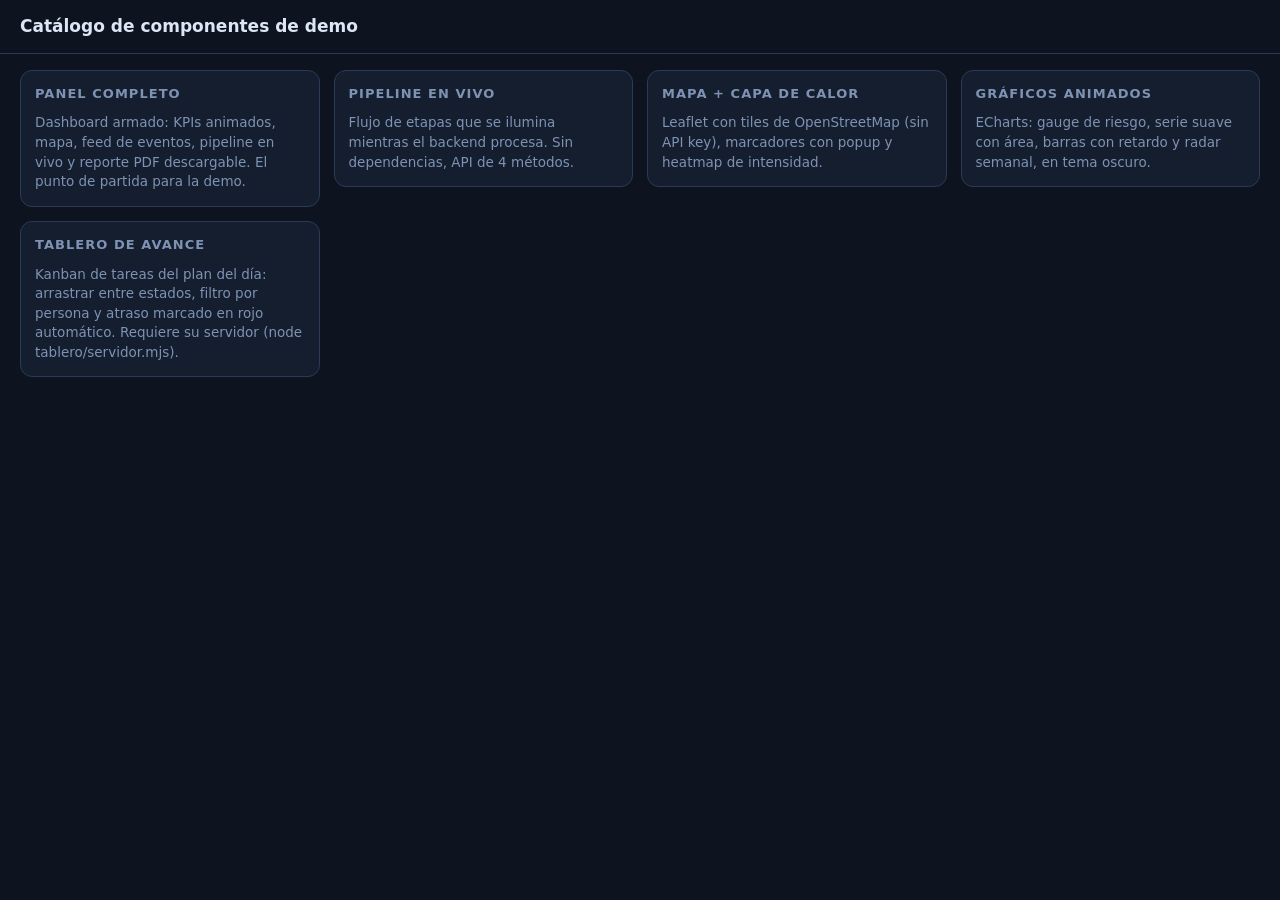
==== componentes/index.html @ eaffbcd7 "Kit de front para demos de agentes: componentes y tablero de avance Componentes sin build (HTML + mó" ====
<!doctype html>
<html lang="es">
<head>
<meta charset="utf-8">
<meta name="viewport" content="width=device-width, initial-scale=1">
<title>Catálogo de componentes</title>
<link rel="stylesheet" href="comun.css">
<style>
  main { display: grid; grid-template-columns: repeat(auto-fill, minmax(290px, 1fr)); gap: 14px; padding: 16px 20px; }
  a.tarjeta { display: block; text-decoration: none; color: inherit; }
  a.tarjeta .panel:hover { border-color: var(--acento); }
  .panel p { color: var(--tenue); margin: 6px 0 0; font-size: 13.5px; }
</style>
</head>
<body>
<header class="barra"><h1>Catálogo de componentes de demo</h1></header>
<main>
  <a class="tarjeta" href="dashboard.html"><div class="panel"><h2>Panel completo</h2>
    <p>Dashboard armado: KPIs animados, mapa, feed de eventos, pipeline en vivo y reporte PDF descargable. El punto de partida para la demo.</p></div></a>
  <a class="tarjeta" href="pipeline.html"><div class="panel"><h2>Pipeline en vivo</h2>
    <p>Flujo de etapas que se ilumina mientras el backend procesa. Sin dependencias, API de 4 métodos.</p></div></a>
  <a class="tarjeta" href="mapa.html"><div class="panel"><h2>Mapa + capa de calor</h2>
    <p>Leaflet con tiles de OpenStreetMap (sin API key), marcadores con popup y heatmap de intensidad.</p></div></a>
  <a class="tarjeta" href="graficos.html"><div class="panel"><h2>Gráficos animados</h2>
    <p>ECharts: gauge de riesgo, serie suave con área, barras con retardo y radar semanal, en tema oscuro.</p></div></a>
  <a class="tarjeta" href="../tablero/index.html"><div class="panel"><h2>Tablero de avance</h2>
    <p>Kanban de tareas del plan del día: arrastrar entre estados, filtro por persona y atraso marcado en rojo automático. Requiere su servidor (node tablero/servidor.mjs).</p></div></a>
</main>
</body>
</html>
---- componentes/comun.css ----
/* Tema oscuro compartido de los componentes de demo. */
:root {
  --fondo: #0d1420;
  --panel: #141e2e;
  --carta: #1b2940;
  --borde: #2a3b57;
  --texto: #dce6f5;
  --tenue: #7e92b3;
  --acento: #27c3e8;
  --ok: #3ddc97;
  --rojo: #ff5d6c;
  --ambar: #ffc764;
}
* { box-sizing: border-box; }
body {
  margin: 0;
  background: var(--fondo);
  color: var(--texto);
  font: 15px/1.45 system-ui, sans-serif;
}
header.barra {
  display: flex;
  align-items: baseline;
  gap: 14px;
  padding: 14px 20px;
  border-bottom: 1px solid var(--borde);
}
header.barra h1 { font-size: 17px; font-weight: 600; margin: 0; }
header.barra a { color: var(--tenue); text-decoration: none; font-size: 13px; }
header.barra a:hover { color: var(--acento); }
.panel {
  background: var(--panel);
  border: 1px solid var(--borde);
  border-radius: 12px;
  padding: 14px;
}
.panel h2 {
  font-size: 13px;
  text-transform: uppercase;
  letter-spacing: .08em;
  color: var(--tenue);
  margin: 0 0 10px;
}
button.accion {
  background: var(--acento);
  color: var(--fondo);
  border: none;
  border-radius: 8px;
  padding: 8px 16px;
  font-weight: 600;
  cursor: pointer;
}
button.accion:hover { filter: brightness(1.1); }
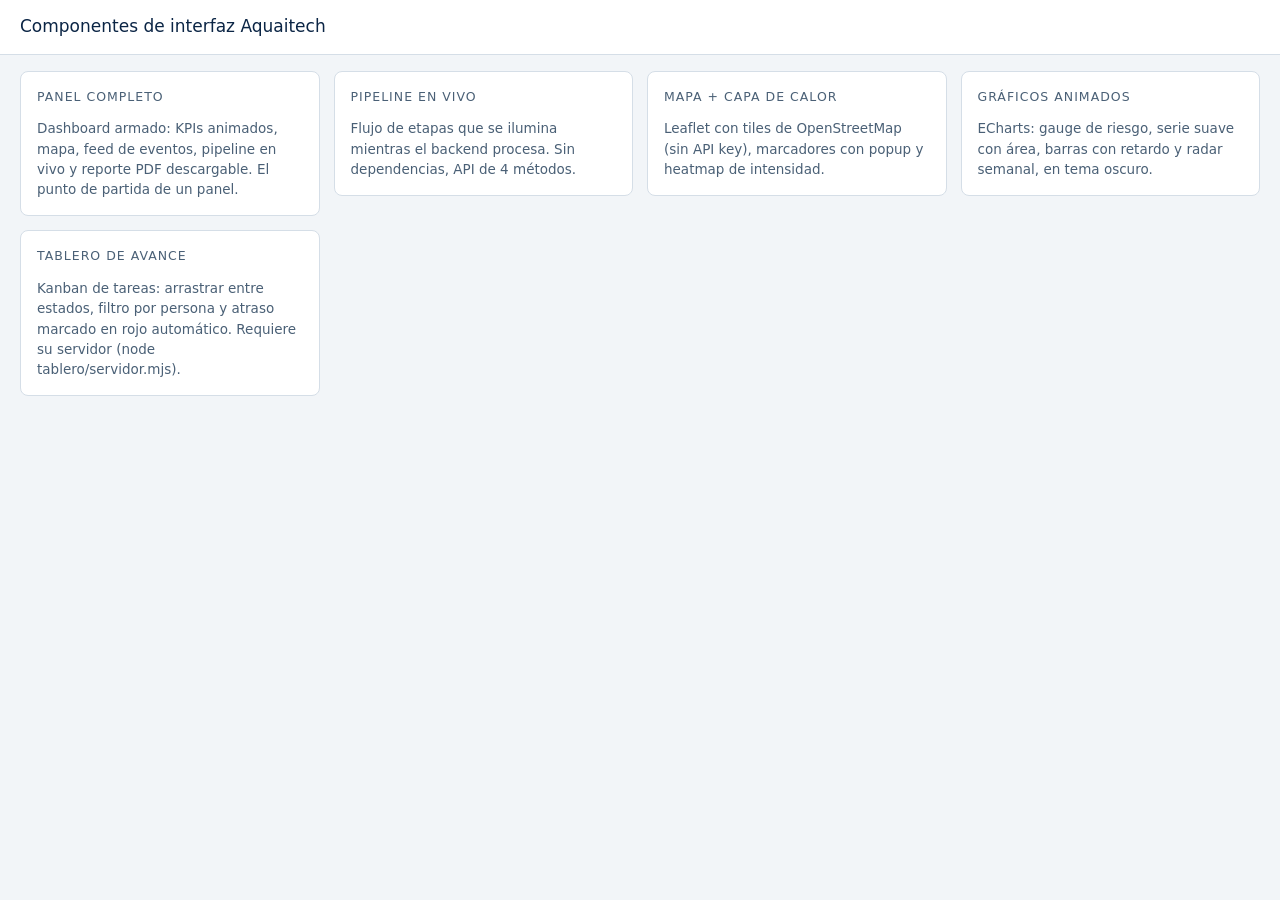
==== commit ec986306: "README y textos como kit de interfaz Aquaitech Co-Authored-By: Claude Fable 5 <noreply@anthropic.com" ====
--- a/componentes/index.html
+++ b/componentes/index.html
@@ -13,10 +13,10 @@
 </style>
 </head>
 <body>
-<header class="barra"><h1>Catálogo de componentes de demo</h1></header>
+<header class="barra"><h1>Componentes de interfaz Aquaitech</h1></header>
 <main>
   <a class="tarjeta" href="dashboard.html"><div class="panel"><h2>Panel completo</h2>
-    <p>Dashboard armado: KPIs animados, mapa, feed de eventos, pipeline en vivo y reporte PDF descargable. El punto de partida para la demo.</p></div></a>
+    <p>Dashboard armado: KPIs animados, mapa, feed de eventos, pipeline en vivo y reporte PDF descargable. El punto de partida de un panel.</p></div></a>
   <a class="tarjeta" href="pipeline.html"><div class="panel"><h2>Pipeline en vivo</h2>
     <p>Flujo de etapas que se ilumina mientras el backend procesa. Sin dependencias, API de 4 métodos.</p></div></a>
   <a class="tarjeta" href="mapa.html"><div class="panel"><h2>Mapa + capa de calor</h2>
@@ -24,7 +24,7 @@
   <a class="tarjeta" href="graficos.html"><div class="panel"><h2>Gráficos animados</h2>
     <p>ECharts: gauge de riesgo, serie suave con área, barras con retardo y radar semanal, en tema oscuro.</p></div></a>
   <a class="tarjeta" href="../tablero/index.html"><div class="panel"><h2>Tablero de avance</h2>
-    <p>Kanban de tareas del plan del día: arrastrar entre estados, filtro por persona y atraso marcado en rojo automático. Requiere su servidor (node tablero/servidor.mjs).</p></div></a>
+    <p>Kanban de tareas: arrastrar entre estados, filtro por persona y atraso marcado en rojo automático. Requiere su servidor (node tablero/servidor.mjs).</p></div></a>
 </main>
 </body>
 </html>
--- a/componentes/comun.css
+++ b/componentes/comun.css
@@ -1,53 +1,74 @@
-/* Tema oscuro compartido de los componentes de demo. */
+/* Tema compartido: institucional sobrio, paleta derivada de la marca.
+   Contraste AA verificado por cálculo (ver README). */
 :root {
-  --fondo: #0d1420;
-  --panel: #141e2e;
-  --carta: #1b2940;
-  --borde: #2a3b57;
-  --texto: #dce6f5;
-  --tenue: #7e92b3;
-  --acento: #27c3e8;
-  --ok: #3ddc97;
-  --rojo: #ff5d6c;
-  --ambar: #ffc764;
+  --fondo: #F2F5F8;
+  --panel: #FFFFFF;
+  --carta: #F7FAFC;
+  --borde: #D5DEE7;
+  --texto: #0B2545;
+  --tenue: #4A6076;
+  --acento: #07708E;        /* derivado del cyan de marca, oscurecido para AA */
+  --acento-suave: #E1F2F7;
+  --acento-grafico: #0889AC; /* trazos grandes de gráficos y mapas (≥3:1) */
+  --ok: #1D7A43;
+  --ok-suave: #E3F2E8;
+  --rojo: #B3261E;
+  --rojo-suave: #FBE7E5;
+  --ambar: #8A5B00;
+  --ambar-suave: #FAF0DC;
+  --radio: 8px;
+  --transicion: 150ms ease;
 }
 * { box-sizing: border-box; }
 body {
   margin: 0;
   background: var(--fondo);
   color: var(--texto);
-  font: 15px/1.45 system-ui, sans-serif;
+  font: 15px/1.5 Roboto, -apple-system, system-ui, sans-serif;
 }
 header.barra {
   display: flex;
+  flex-wrap: wrap;
   align-items: baseline;
-  gap: 14px;
+  gap: 10px 14px;
   padding: 14px 20px;
+  background: var(--panel);
   border-bottom: 1px solid var(--borde);
 }
-header.barra h1 { font-size: 17px; font-weight: 600; margin: 0; }
+header.barra h1 { font-size: 17px; font-weight: 500; margin: 0; }
 header.barra a { color: var(--tenue); text-decoration: none; font-size: 13px; }
 header.barra a:hover { color: var(--acento); }
 .panel {
   background: var(--panel);
   border: 1px solid var(--borde);
-  border-radius: 12px;
-  padding: 14px;
+  border-radius: var(--radio);
+  padding: 16px;
+  min-width: 0;
 }
 .panel h2 {
-  font-size: 13px;
+  font-size: 12.5px;
   text-transform: uppercase;
   letter-spacing: .08em;
   color: var(--tenue);
-  margin: 0 0 10px;
+  font-weight: 500;
+  margin: 0 0 12px;
 }
 button.accion {
   background: var(--acento);
-  color: var(--fondo);
-  border: none;
-  border-radius: 8px;
+  color: #fff;
+  border: 1px solid var(--acento);
+  border-radius: var(--radio);
   padding: 8px 16px;
-  font-weight: 600;
+  font: 500 14px Roboto, system-ui, sans-serif;
   cursor: pointer;
+  transition: background var(--transicion);
 }
-button.accion:hover { filter: brightness(1.1); }
+button.accion:hover { background: #075A72; }
+button.accion.secundaria {
+  background: var(--panel);
+  color: var(--acento);
+}
+button.accion.secundaria:hover { background: var(--acento-suave); }
+@media (prefers-reduced-motion: reduce) {
+  *, *::before, *::after { animation: none !important; transition: none !important; }
+}
